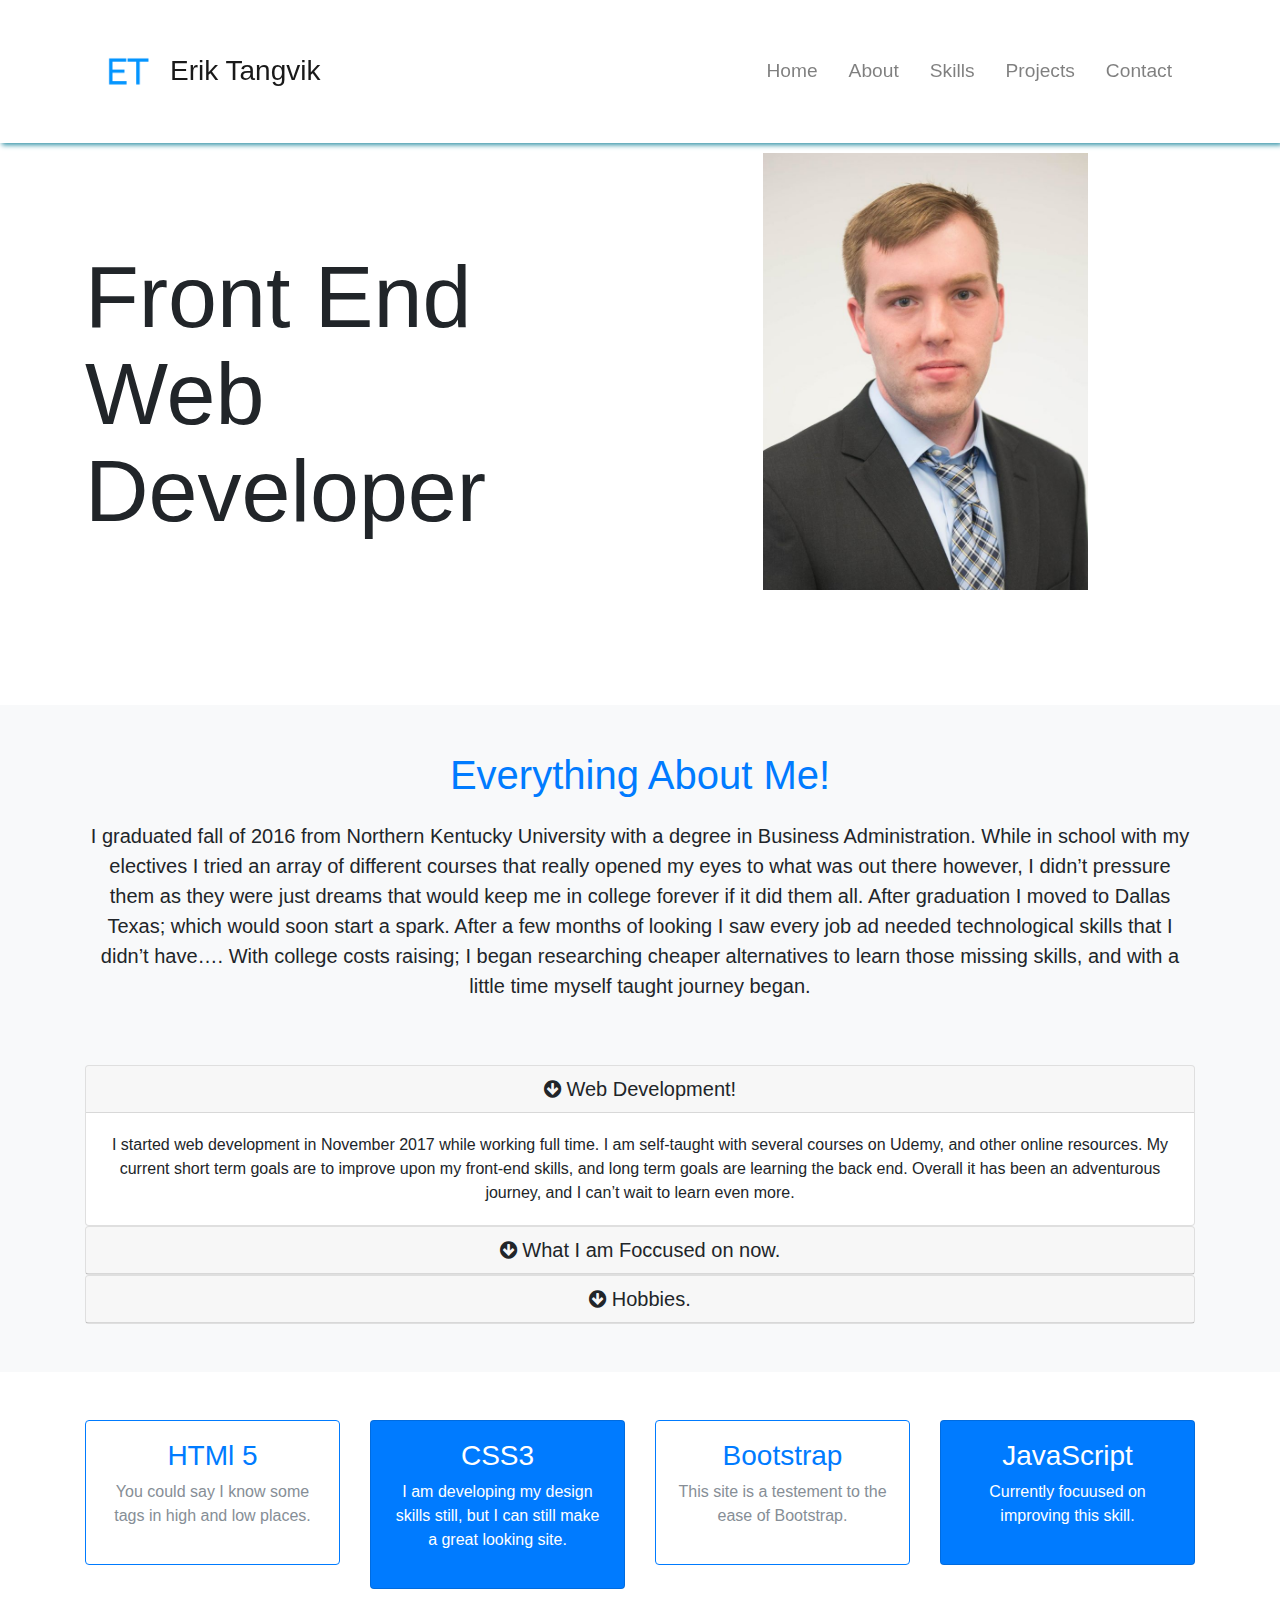
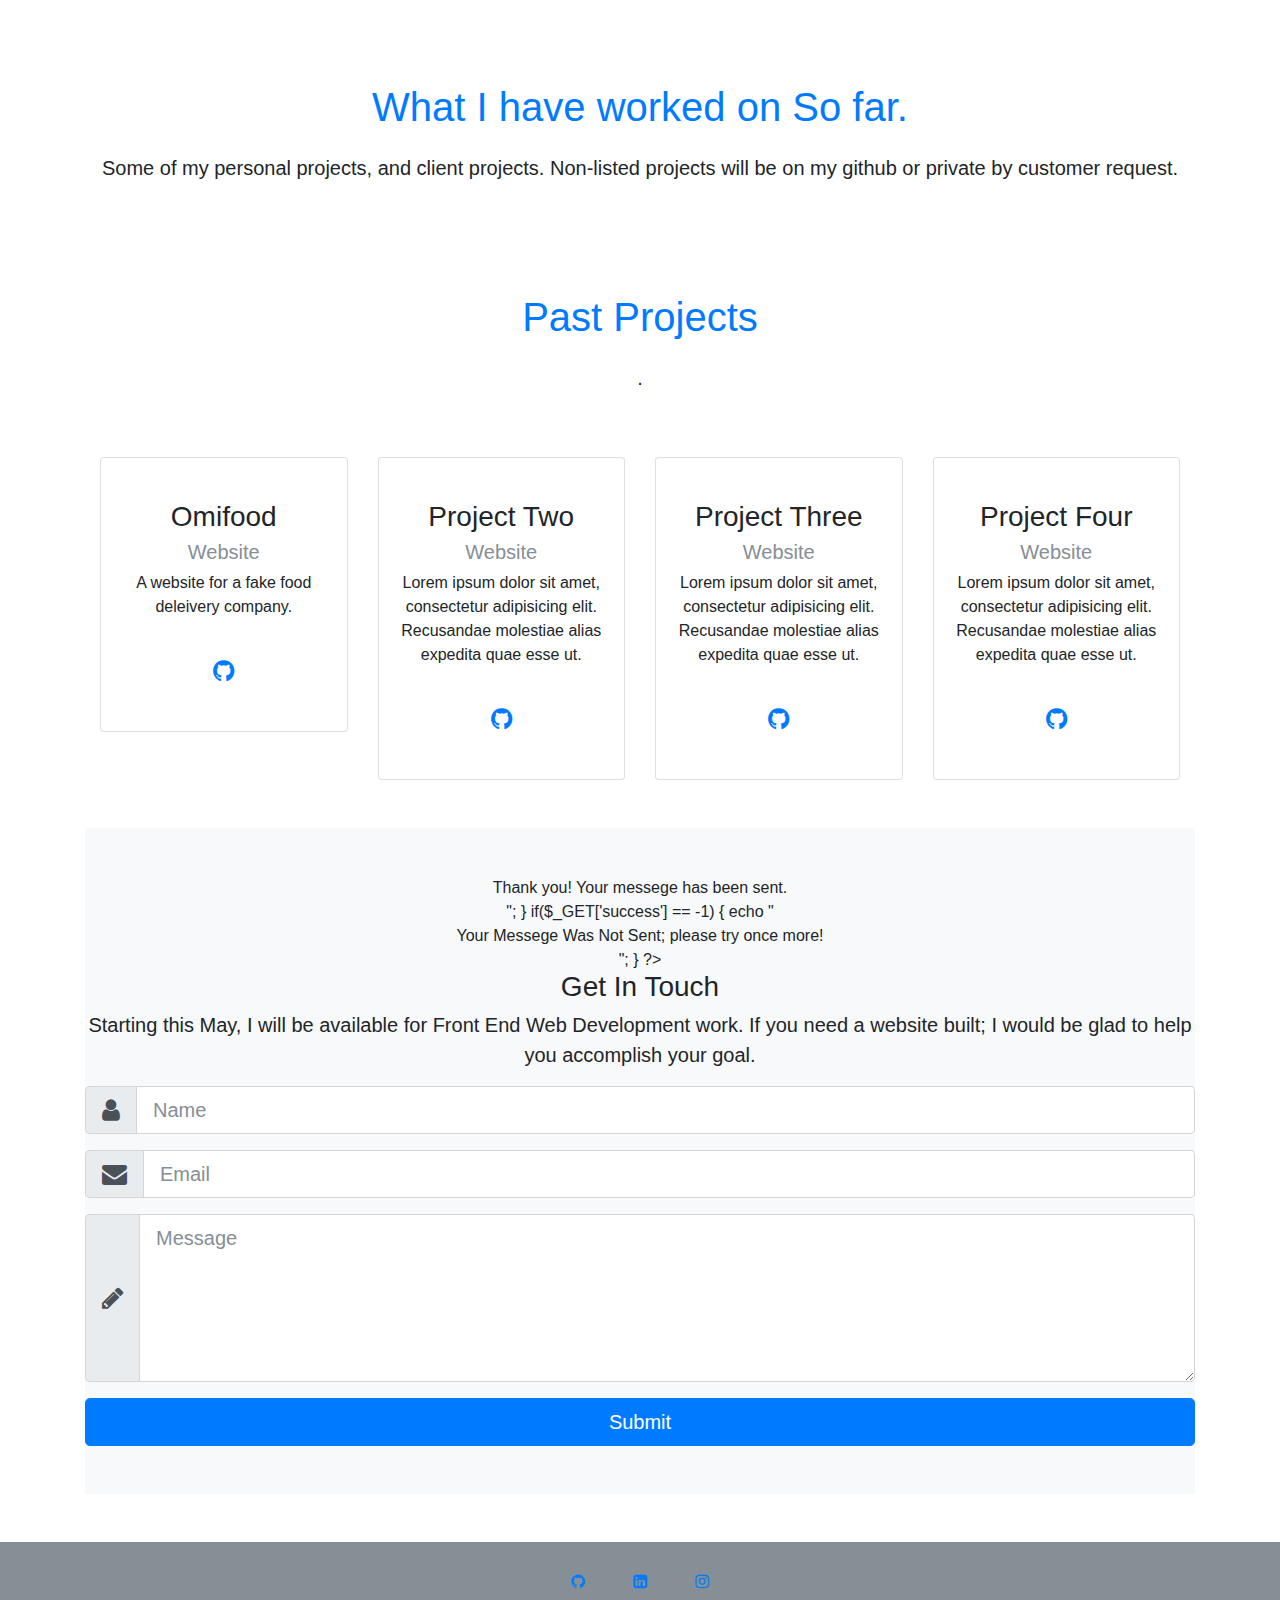
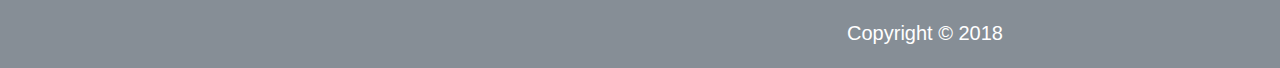
==== index.html @ 724672f5 "Add files via upload" ====
<!DOCTYPE html>
<html lang="en">
<head>
  <meta charset="UTF-8">
  <meta name="viewport" content="width=device-width, initial-scale=1.0">
  <meta http-equiv="X-UA-Compatible" content="ie=edge">
  <title>Erik Tangvik</title>
  <link rel="stylesheet" href="css/font-awesome.min.css">
  <link rel="stylesheet" href="css/bootstrap.css">
  <link rel="stylesheet" href="css/style.css">
</head>
<body id="home">
  <nav class="navbar navbar-expand-md navbar-light fixed-top py-4">
    <div class="container">
      <a href="index.html" class="navbar-brand">
        <img src="img/ET-logo.png" width="85" height="85" alt=""><h3 class="d-inline align-middle">Erik Tangvik</h3>
      </a>
      <button class="navbar-toggler" data-toggle="collapse" data-target="#navbarNav"><span class="navbar-toggler-icon"></span></button>
      <div class="collapse navbar-collapse" id="navbarNav">
        <ul class="navbar-nav ml-auto">
          <li class="nav-item">
            <a href="#home" class="nav-link">Home</a>
          </li>
          <li class="nav-item">
            <a href="#About" class="nav-link">About</a>
          </li>
          <li class="nav-item">
            <a href="#Skills" class="nav-link">Skills</a>
          </li>
          <li class="nav-item">
            <a href="#Projects" class="nav-link">Projects</a>
          </li>
          <li class="nav-item">
            <a href="#Contact" class="nav-link">Contact</a>
          </li>
        </ul>
      </div>
    </div>
  </nav>

<!-- SHOWCASE -->
<section id="showcase" class="py-5">
<div class="container">
    <div class="row">
      <div class="col-lg-6">
        <h1 class="display-2 mt-5 pt-5">
          Front End Web Developer
        </h1>
        <p class="lead"></p>
      </div>
      <div class="col-lg-6 text-center">
        <img src="img/profile_picture_one.jpg" width="325" height="400"alt="Picture of me" class="img-fluid">
      </div>

    </div>
  </div>
</section>

<!-- About Me -->
<section id="About" class="py-5 text-center bg-light">
  <div class="container">
    <div class="row">
      <div class="col">
        <div class="info-header mb-5">
          <h1 class="text-primary pb-3">
            Everything About Me!
          </h1>
          <p class="lead pb-3">
I graduated fall of 2016 from Northern Kentucky University with a degree in Business Administration. While in school with my electives I tried an array of different courses that really opened my eyes to what was out there however, I didn’t pressure them as they were just dreams that would keep me in college forever if it did them all. After graduation I moved to Dallas Texas; which would soon start a spark. After a few months of looking I saw every job ad needed technological skills that I didn’t have…. With college costs raising; I began researching cheaper alternatives to learn those missing skills, and with a little time myself taught journey began.   </p>
        </div>

        <!-- ACCORDION -->
        <div id="accordion" role="tablist">
          <div class="card">
            <div class="card-header" id="heading1">
              <h5 class="mb-0">
                <div href="#collapse1" data-toggle="collapse" data-parent="#accordion">
                  <i class="fa fa-arrow-circle-down"></i> Web Development!
                </div>
              </h5>
            </div>

            <div id="collapse1" class="collapse show">
              <div class="card-body">
                I started web development in November 2017 while working full time. I am self-taught with several courses on Udemy, and other online resources. My current short term goals are to improve upon my front-end skills, and long term goals are learning the back end. Overall it has been an adventurous journey, and I can’t wait to learn even more.
              </div>
            </div>
          </div>

          <div class="card">
            <div class="card-header" id="heading2">
              <h5 class="mb-0">
                <div href="#collapse2" data-toggle="collapse" data-parent="#accordion">
                  <i class="fa fa-arrow-circle-down"></i> What I am Foccused on now.
                </div>
              </h5>
            </div>

            <div id="collapse2" class="collapse">
              <div class="card-body">
                Currently I am working on improving my JavaScript, and then later moving on to Python so I can learn some backend material.
              </div>
            </div>
          </div>

          <div class="card">
            <div class="card-header" id="heading3">
              <h5 class="mb-0">
                <div href="#collapse3" data-toggle="collapse" data-parent="#accordion">
                  <i class="fa fa-arrow-circle-down"></i> Hobbies.
                </div>
              </h5>
            </div>

            <div id="collapse3" class="collapse">
              <div class="card-body">
                When I am not working on web development, I am often studying Korean and Norwegian. I am an A1 level in both, but I should advance to A2 in both by the end of year. When I am not studying I enjoy watching movies, reading, and traveling the world.
              </div>
            </div>
          </div>
        </div>
      </div>
    </div>
  </div>
</section>

<!-- Skills -->
<section id="Skills" class="py-5">
  <div class="container">
    <div class="row">
      <div class="col-md-3">
        <div class="card text-center border-primary">
          <div class="card-body">
            <h3 class="text-primary">HTMl 5</h3>
            <p class="text-muted">You could say I know some tags in high and low places.</p>
          </div>
        </div>
      </div>
      <div class="col-md-3">
        <div class="card text-center bg-primary text-white">
          <div class="card-body">
            <h3>CSS3</h3>
            <p>I am developing my design skills still, but I can still make a great looking site.</p>
          </div>
        </div>
      </div>
      <div class="col-md-3">
        <div class="card text-center border-primary">
          <div class="card-body">
            <h3 class="text-primary">Bootstrap</h3>
            <p class="text-muted">This site is a testement to the ease of Bootstrap.</p>
          </div>
        </div>
      </div>
      <div class="col-md-3">
        <div class="card text-center bg-primary text-white">
          <div class="card-body">
            <h3>JavaScript</h3>
            <p>Currently focuused on improving this skill.</p>
          </div>
        </div>
      </div>
    </div>
  </div>
</section>


<!-- Projects-->
<section id="Projects" class="my-5 text-center">
  <div class="container">
    <div class="row">
      <div class="col">
        <div class="info-header mb-5">
          <h1 class="text-primary pb-3">
            What I have worked on So far.
          </h1>
          <p class="lead pb-3">
Some of my personal projects, and client projects. Non-listed projects will be on my github or private by customer request.           </p>
        </div>
      </div>
    </div>
              <!-- First Project copy format for next project -->
              <section id="Projects" class="my-5 text-center">
                <div class="container">
                  <div class="row">
                    <div class="col">
                      <div class="info-header mb-5">
                        <h1 class="text-primary pb-3">
                          Past Projects
                        </h1>
                        <p class="lead pb-3">
                          .
                        </p>
                      </div>
                    </div>
                  </div>
                  <div class="row">
                    <div class="col-lg-3 col-md-6">
                      <div class="card">
                        <div class="card-body">
                          <img src="img/person1.jpg" alt="" class="img-fluid rounded-circle w-50 mb-3">
                          <h3>Omifood</h3>
                          <h5 class="text-muted">Website</h5>
                          <p>A website for a fake food deleivery company.</p>
                          <div class="d-flex flex-row justify-content-center">
                            <div class="p-4">
                              <a href="#"><i class="fa fa-github"></i></a>
                            </div>
                          </div>
                        </div>
                      </div>
                    </div>
                    <div class="col-lg-3 col-md-6">
                      <div class="card">
                        <div class="card-body">
                          <img src="img/person2.jpg" alt="" class="img-fluid rounded-circle w-50 mb-3">
                          <h3>Project Two</h3>
                          <h5 class="text-muted">Website</h5>
                          <p>Lorem ipsum dolor sit amet, consectetur adipisicing elit. Recusandae molestiae alias expedita quae esse ut.</p>
                          <div class="d-flex flex-row justify-content-center">
                            <div class="p-4">
                              <a href="#"><i class="fa fa-github"></i></a>
                            </div>
                          </div>
                        </div>
                      </div>
                    </div>
                    <div class="col-lg-3 col-md-6">
                      <div class="card">
                        <div class="card-body">
                          <img src="img/person3.jpg" alt="" class="img-fluid rounded-circle w-50 mb-3">
                          <h3>Project Three</h3>
                          <h5 class="text-muted">Website</h5>
                          <p>Lorem ipsum dolor sit amet, consectetur adipisicing elit. Recusandae molestiae alias expedita quae esse ut.</p>
                          <div class="d-flex flex-row justify-content-center">
                            <div class="p-4">
                              <a href="#"><i class="fa fa-github"></i></a>
                            </div>
                          </div>
                        </div>
                      </div>
                    </div>
                    <div class="col-lg-3 col-md-6">
                      <div class="card">
                        <div class="card-body">
                          <img src="img/person4.jpg" alt="" class="img-fluid rounded-circle w-50 mb-3">
                          <h3>Project Four</h3>
                          <h5 class="text-muted">Website</h5>
                          <p>Lorem ipsum dolor sit amet, consectetur adipisicing elit. Recusandae molestiae alias expedita quae esse ut.</p>
                          <div class="d-flex flex-row justify-content-center">
                            <div class="p-4">
                              <a href="#"><i class="fa fa-github"></i></a>
                            </div>
                          </div>
                        </div>
                      </div>
                    </div>
                  </div>
                </div>
              </section>


<!-- Contact -->
<section id="Contact" class="bg-light py-5" action="mailer.php">
  <div class="container">

  <?php
  if($_GET['success'] == 1) {
    echo "<div class=\"Contact-messages success\"> Thank you! Your messege has been sent.</div>";
  }


  if($_GET['success'] == -1) {
    echo "<div class=\"Contact-messages error\"> Your Messege Was Not Sent; please try once more!</div>";
  }
      ?>

    <div class="row">
      <div class="col-lg">
        <h3>Get In Touch</h3>
        <p class="lead">Starting this May, I will be available for Front End Web Development work. If you need a website built; I would be glad to help you accomplish your goal.</p>
        <form>
          <div class="form-group">
            <div class="input-group input-group-lg">
              <span class="input-group-addon"><i class="fa fa-user"></i></span>
              <input type="text" class="form-control" placeholder="Name">
            </div>
          </div>
          <div class="form-group">
            <div class="input-group input-group-lg">
              <span class="input-group-addon"><i class="fa fa-envelope"></i></span>
              <input type="email" class="form-control" placeholder="Email">
            </div>
          </div>
          <div class="form-group">
            <div class="input-group input-group-lg">
              <span class="input-group-addon"><i class="fa fa-pencil"></i></span>
              <textarea class="form-control" placeholder="Message" rows="5"></textarea>
            </div>
          </div>
          <input type="submit" value="Submit" class="btn btn-primary btn-block btn-lg">
        </form>
      </div>
    </div>
  </div>
</section>

<!-- Footer and Links -->
<footer id="main-footer" class="py-1 bg-secondary text-white">
  <div class="container">
    <div class="d-flex flex-row justify-content-center">
      <div class="p-4">
        <a href="https://github.com/Etang131"><i class="fa fa-github"></i></a>
      </div>
      <div class="p-4">
        <a href="https://www.linkedin.com/in/tangvikerik/"><i class="fa fa-linkedin-square"></i></a>
      </div>
      <div class="p-4">
        <a href="https://www.instagram.com/etang131/"><i class="fa fa-instagram"></i></a>
      </div>
    </div>
    <div class="row text-center">
      <div class="col-md-6 ml-auto">
        <p class="lead">Copyright &copy; 2018</p>
      </div>
  </div>
</footer>

<script src="js/jquery.min.js"></script>
<script src="js/popper.min.js"></script>
<script src="js/bootstrap.min.js"></script>
<script src="js/navbar-fixed.js"></script>
</body>
</html>
---- css/style.css ----
body {
  margin-top: 105px; }

.navbar {
  -webkit-box-shadow: 2px 2px 5px #3292a6;
  box-shadow: 2px 2px 5px #3292a6;
  opacity: 0/9;
  background: #fff; }
  .navbar .nav-item {
    font-size: 1.2rem;
    padding-right: 15px; }

#showcase {
  position: relative;
  background: url("../img/background_image_one.jpg");
  min-height: 600px; }

#Projects img {
  margin-top: -50px; }

#Projects .fa {
  font-size: 25px; }

#Projects .card:hover {
  background: #3292a6;
  color: #fff; }
  #Projects .card:hover .fa {
    color: #fff; }

.Contact-messages {
  width: 70%;
  margin: 0 auto;
  padding: 10px;
  border-radius: 3px;
  margin-bottom: 20px;
  color: #333; }

.success {
  background-color: rgba(38, 191, 68, 0.8); }

.error {
  background-color: rgba(209, 46, 46, 0.8); }
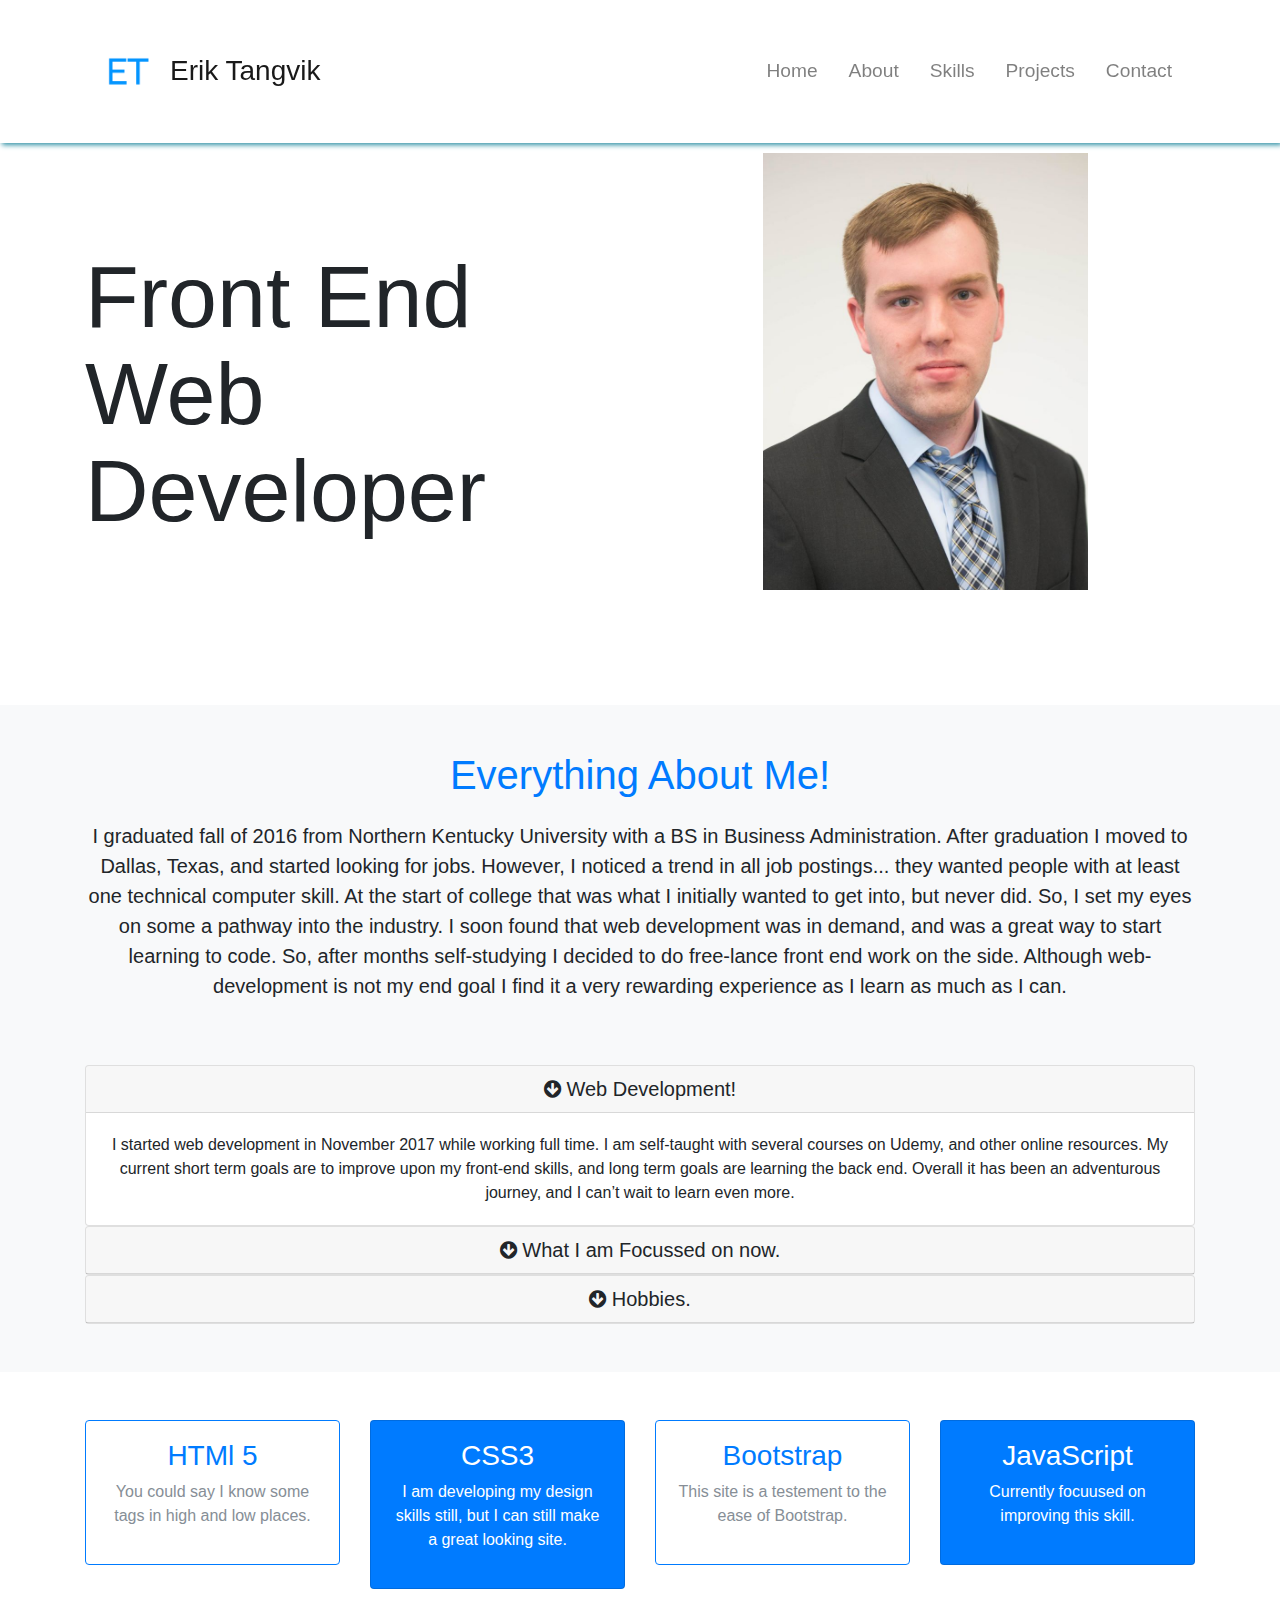
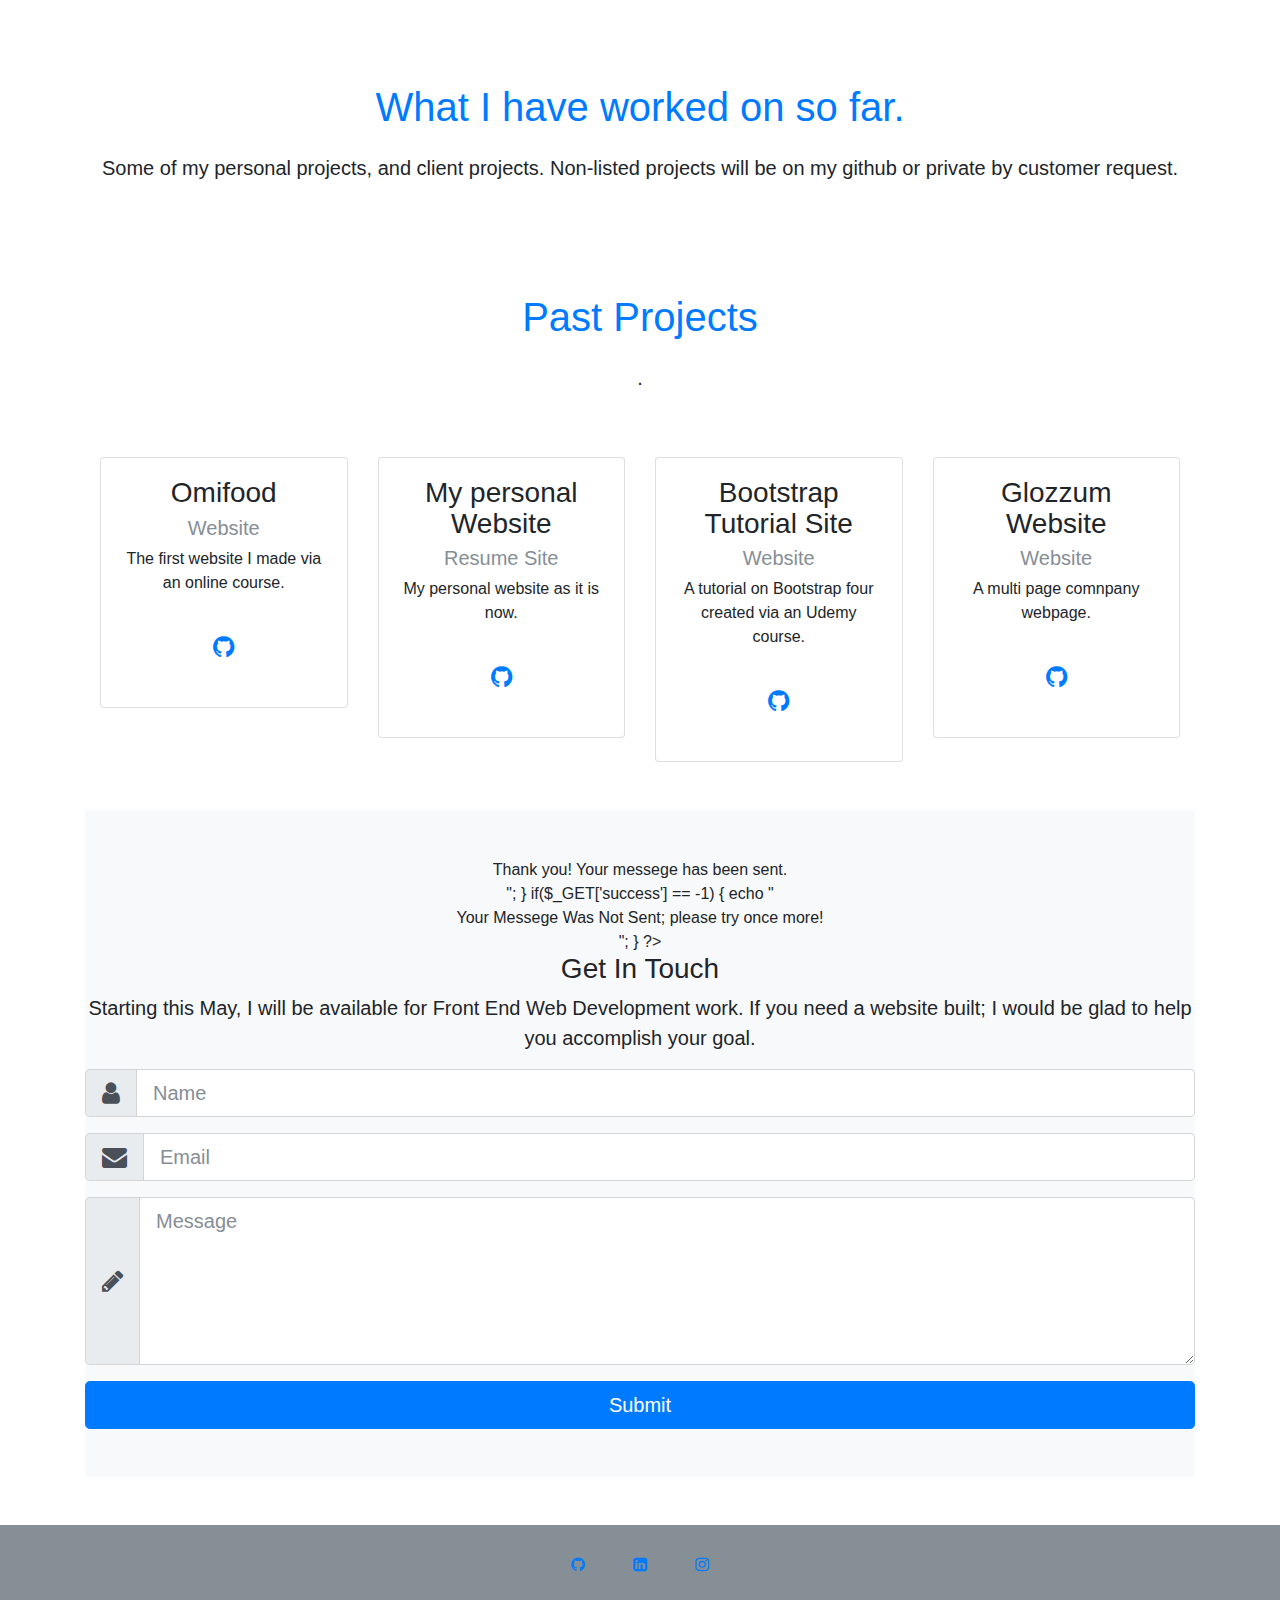
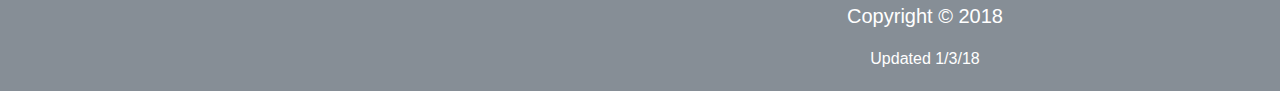
==== commit e4f5cf3a: "Add files via upload" ====
--- a/index.html
+++ b/index.html
@@ -8,6 +8,25 @@
   <link rel="stylesheet" href="css/font-awesome.min.css">
   <link rel="stylesheet" href="css/bootstrap.css">
   <link rel="stylesheet" href="css/style.css">
+
+  <link rel="apple-touch-icon" sizes="57x57" href="favicons/apple-icon-57x57.png">
+  <link rel="apple-touch-icon" sizes="60x60" href="favicons/apple-icon-60x60.png">
+  <link rel="apple-touch-icon" sizes="72x72" href="favicons/apple-icon-72x72.png">
+  <link rel="apple-touch-icon" sizes="76x76" href="favicons/apple-icon-76x76.png">
+  <link rel="apple-touch-icon" sizes="114x114" href="favicons/apple-icon-114x114.png">
+  <link rel="apple-touch-icon" sizes="120x120" href="favicons/apple-icon-120x120.png">
+  <link rel="apple-touch-icon" sizes="144x144" href="favicons/apple-icon-144x144.png">
+  <link rel="apple-touch-icon" sizes="152x152" href="favicons/apple-icon-152x152.png">
+  <link rel="apple-touch-icon" sizes="180x180" href="favicons/apple-icon-180x180.png">
+  <link rel="icon" type="image/png" sizes="192x192"  href="favicons/android-icon-192x192.png">
+  <link rel="icon" type="image/png" sizes="32x32" href="favicons/favicon-32x32.png">
+  <link rel="icon" type="image/png" sizes="96x96" href="favicons/favicon-96x96.png">
+  <link rel="icon" type="image/png" sizes="16x16" href="favicons/favicon-16x16.png">
+  <link rel="manifest" href="favicons/manifest.json">
+  <meta name="msapplication-TileColor" content="#ffffff">
+  <meta name="msapplication-TileImage" content="favicons/ms-icon-144x144.png">
+  <meta name="theme-color" content="#ffffff">
+
 </head>
 <body id="home">
   <nav class="navbar navbar-expand-md navbar-light fixed-top py-4">
@@ -66,7 +85,7 @@
             Everything About Me!
           </h1>
           <p class="lead pb-3">
-I graduated fall of 2016 from Northern Kentucky University with a degree in Business Administration. While in school with my electives I tried an array of different courses that really opened my eyes to what was out there however, I didn’t pressure them as they were just dreams that would keep me in college forever if it did them all. After graduation I moved to Dallas Texas; which would soon start a spark. After a few months of looking I saw every job ad needed technological skills that I didn’t have…. With college costs raising; I began researching cheaper alternatives to learn those missing skills, and with a little time myself taught journey began.   </p>
+I graduated fall of 2016 from Northern Kentucky University with a BS in Business Administration. After graduation I moved to Dallas, Texas, and started looking for jobs. However, I noticed a trend in all job postings... they wanted people with at least one technical computer skill. At the start of college that was what I initially wanted to get into, but never did. So, I set my eyes on some a pathway into the industry. I soon found that web development was in demand, and was a great way to start learning to code. So, after months self-studying I decided to do free-lance front end work on the side. Although web-development is not my end goal I find it a very rewarding experience as I learn as much as I can.  </p>
         </div>
 
         <!-- ACCORDION -->
@@ -91,7 +110,7 @@
             <div class="card-header" id="heading2">
               <h5 class="mb-0">
                 <div href="#collapse2" data-toggle="collapse" data-parent="#accordion">
-                  <i class="fa fa-arrow-circle-down"></i> What I am Foccused on now.
+                  <i class="fa fa-arrow-circle-down"></i> What I am Focussed on now.
                 </div>
               </h5>
             </div>
@@ -172,7 +191,7 @@
       <div class="col">
         <div class="info-header mb-5">
           <h1 class="text-primary pb-3">
-            What I have worked on So far.
+            What I have worked on so far.
           </h1>
           <p class="lead pb-3">
 Some of my personal projects, and client projects. Non-listed projects will be on my github or private by customer request.           </p>
@@ -198,13 +217,12 @@
                     <div class="col-lg-3 col-md-6">
                       <div class="card">
                         <div class="card-body">
-                          <img src="img/person1.jpg" alt="" class="img-fluid rounded-circle w-50 mb-3">
                           <h3>Omifood</h3>
                           <h5 class="text-muted">Website</h5>
-                          <p>A website for a fake food deleivery company.</p>
+                          <p>The first website I made via an online course.</p>
                           <div class="d-flex flex-row justify-content-center">
                             <div class="p-4">
-                              <a href="#"><i class="fa fa-github"></i></a>
+                              <a href="https://github.com/Etang131/Omnifood_Clone/" target="_blank"><i class="fa fa-github"></i></a>
                             </div>
                           </div>
                         </div>
@@ -213,13 +231,12 @@
                     <div class="col-lg-3 col-md-6">
                       <div class="card">
                         <div class="card-body">
-                          <img src="img/person2.jpg" alt="" class="img-fluid rounded-circle w-50 mb-3">
-                          <h3>Project Two</h3>
-                          <h5 class="text-muted">Website</h5>
-                          <p>Lorem ipsum dolor sit amet, consectetur adipisicing elit. Recusandae molestiae alias expedita quae esse ut.</p>
+                          <h3>My personal Website</h3>
+                          <h5 class="text-muted">Resume Site</h5>
+                          <p>My personal website as it is now.</p>
                           <div class="d-flex flex-row justify-content-center">
                             <div class="p-4">
-                              <a href="#"><i class="fa fa-github"></i></a>
+                              <a href="https://github.com/Etang131/Personal_Website/" target="_blank"><i class="fa fa-github"></i></a>
                             </div>
                           </div>
                         </div>
@@ -228,13 +245,12 @@
                     <div class="col-lg-3 col-md-6">
                       <div class="card">
                         <div class="card-body">
-                          <img src="img/person3.jpg" alt="" class="img-fluid rounded-circle w-50 mb-3">
-                          <h3>Project Three</h3>
+                          <h3>Bootstrap Tutorial Site</h3>
                           <h5 class="text-muted">Website</h5>
-                          <p>Lorem ipsum dolor sit amet, consectetur adipisicing elit. Recusandae molestiae alias expedita quae esse ut.</p>
+                          <p>A tutorial on Bootstrap four created via an Udemy course.</p>
                           <div class="d-flex flex-row justify-content-center">
                             <div class="p-4">
-                              <a href="#"><i class="fa fa-github"></i></a>
+                              <a href="https://github.com/Etang131/bootstrap_sandbox_tutorial/" target="_blank"><i class="fa fa-github"></i></a>
                             </div>
                           </div>
                         </div>
@@ -243,13 +259,12 @@
                     <div class="col-lg-3 col-md-6">
                       <div class="card">
                         <div class="card-body">
-                          <img src="img/person4.jpg" alt="" class="img-fluid rounded-circle w-50 mb-3">
-                          <h3>Project Four</h3>
+                          <h3>Glozzum Website</h3>
                           <h5 class="text-muted">Website</h5>
-                          <p>Lorem ipsum dolor sit amet, consectetur adipisicing elit. Recusandae molestiae alias expedita quae esse ut.</p>
+                          <p>A multi page comnpany webpage.</p>
                           <div class="d-flex flex-row justify-content-center">
                             <div class="p-4">
-                              <a href="#"><i class="fa fa-github"></i></a>
+                              <a href="https://github.com/Etang131/bootstrap_multipage_site_tutorial-/" target="_blank"><i class="fa fa-github"></i></a>
                             </div>
                           </div>
                         </div>
@@ -279,23 +294,24 @@
       <div class="col-lg">
         <h3>Get In Touch</h3>
         <p class="lead">Starting this May, I will be available for Front End Web Development work. If you need a website built; I would be glad to help you accomplish your goal.</p>
-        <form>
+        <form action="https://formspree.io/erikjt@outlook.com"
+      method="POST">
           <div class="form-group">
             <div class="input-group input-group-lg">
               <span class="input-group-addon"><i class="fa fa-user"></i></span>
-              <input type="text" class="form-control" placeholder="Name">
+              <input type="text" class="form-control" name="name" placeholder="Name">
             </div>
           </div>
           <div class="form-group">
             <div class="input-group input-group-lg">
               <span class="input-group-addon"><i class="fa fa-envelope"></i></span>
-              <input type="email" class="form-control" placeholder="Email">
+              <input type="email" class="form-control" name="_replyto" placeholder="Email">
             </div>
           </div>
           <div class="form-group">
             <div class="input-group input-group-lg">
               <span class="input-group-addon"><i class="fa fa-pencil"></i></span>
-              <textarea class="form-control" placeholder="Message" rows="5"></textarea>
+              <textarea class="form-control" name="message" placeholder="Message" rows="5"></textarea>
             </div>
           </div>
           <input type="submit" value="Submit" class="btn btn-primary btn-block btn-lg">
@@ -310,18 +326,19 @@
   <div class="container">
     <div class="d-flex flex-row justify-content-center">
       <div class="p-4">
-        <a href="https://github.com/Etang131"><i class="fa fa-github"></i></a>
+        <a href="https://github.com/Etang131/" target="_blank"><i class="fa fa-github"></i></a>
       </div>
       <div class="p-4">
-        <a href="https://www.linkedin.com/in/tangvikerik/"><i class="fa fa-linkedin-square"></i></a>
+        <a href="https://www.linkedin.com/in/tangvikerik/" target="_blank"><i class="fa fa-linkedin-square"></i></a>
       </div>
       <div class="p-4">
-        <a href="https://www.instagram.com/etang131/"><i class="fa fa-instagram"></i></a>
+        <a href="https://www.instagram.com/etang131/" target="_blank"><i class="fa fa-instagram"></i></a>
       </div>
     </div>
     <div class="row text-center">
       <div class="col-md-6 ml-auto">
         <p class="lead">Copyright &copy; 2018</p>
+        <p> Updated 1/3/18 </p>
       </div>
   </div>
 </footer>
--- a/css/style.css
+++ b/css/style.css
@@ -26,17 +26,3 @@
   color: #fff; }
   #Projects .card:hover .fa {
     color: #fff; }
-
-.Contact-messages {
-  width: 70%;
-  margin: 0 auto;
-  padding: 10px;
-  border-radius: 3px;
-  margin-bottom: 20px;
-  color: #333; }
-
-.success {
-  background-color: rgba(38, 191, 68, 0.8); }
-
-.error {
-  background-color: rgba(209, 46, 46, 0.8); }
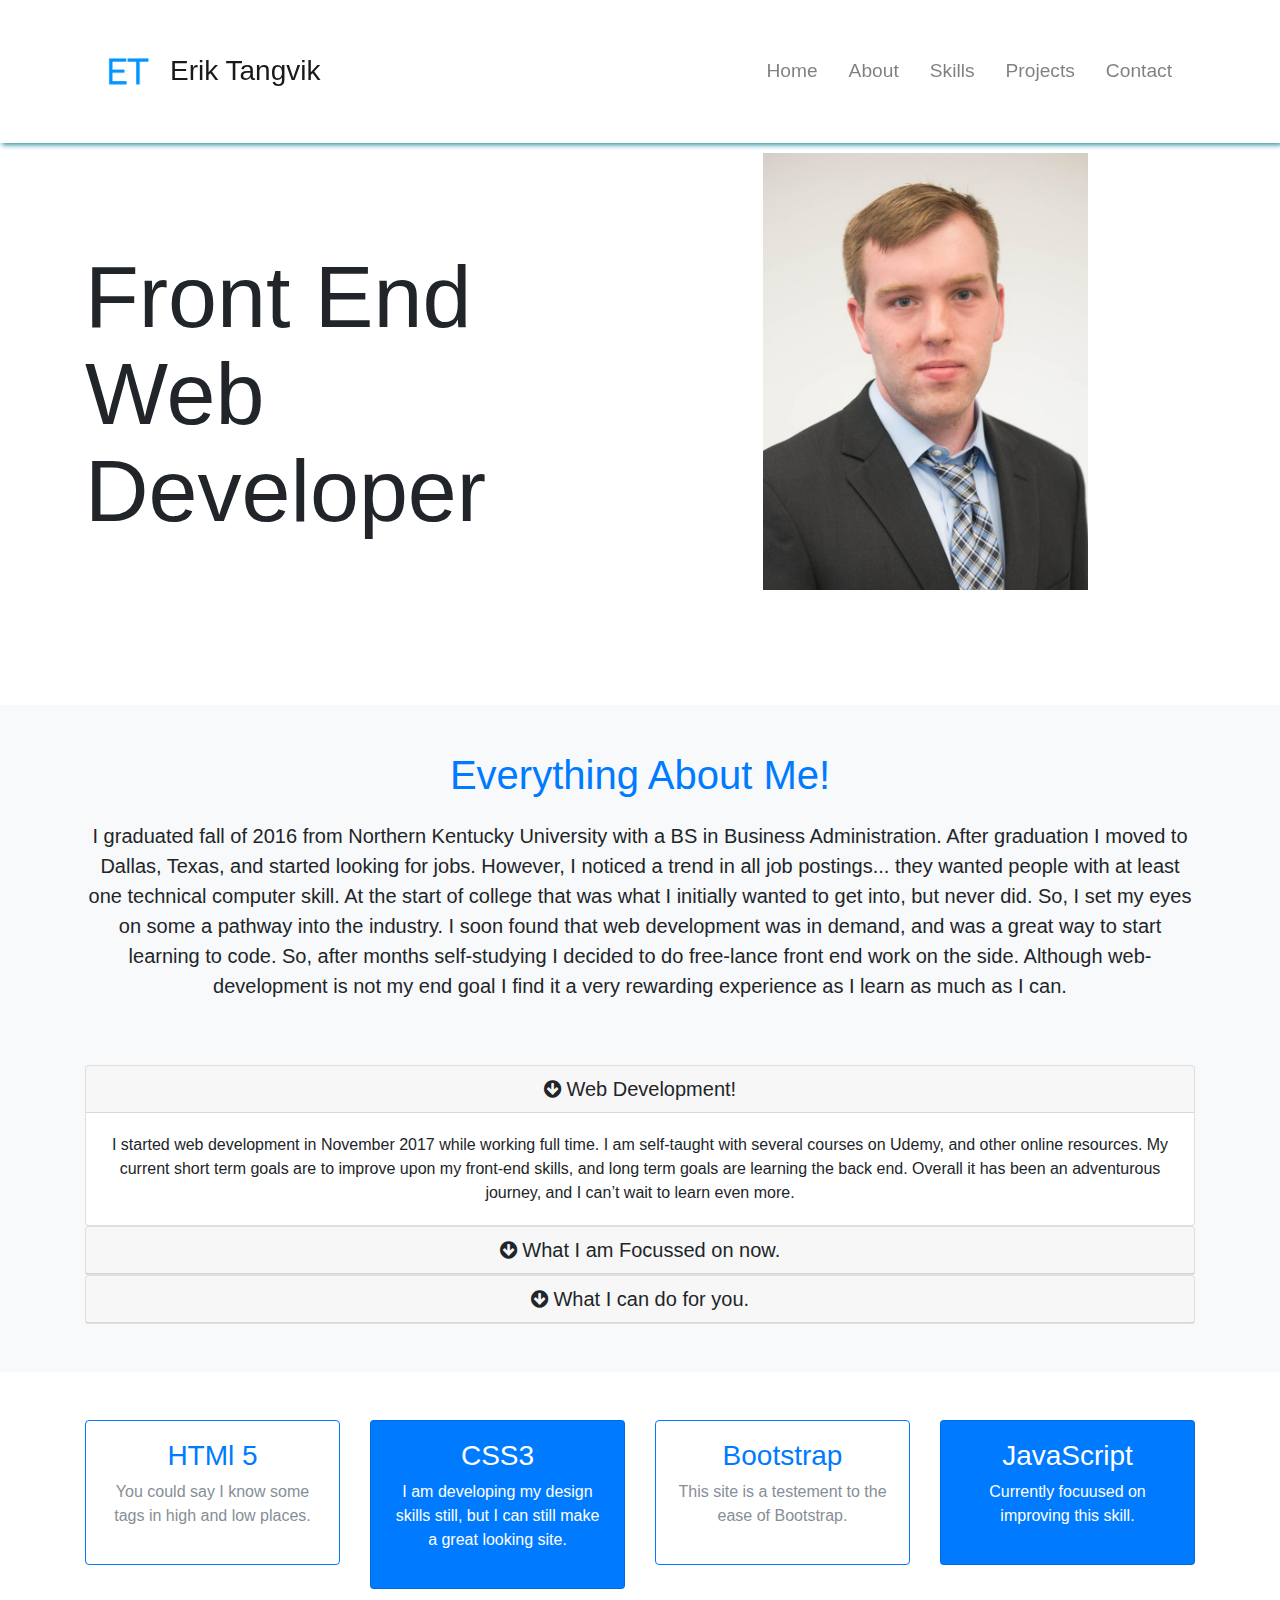
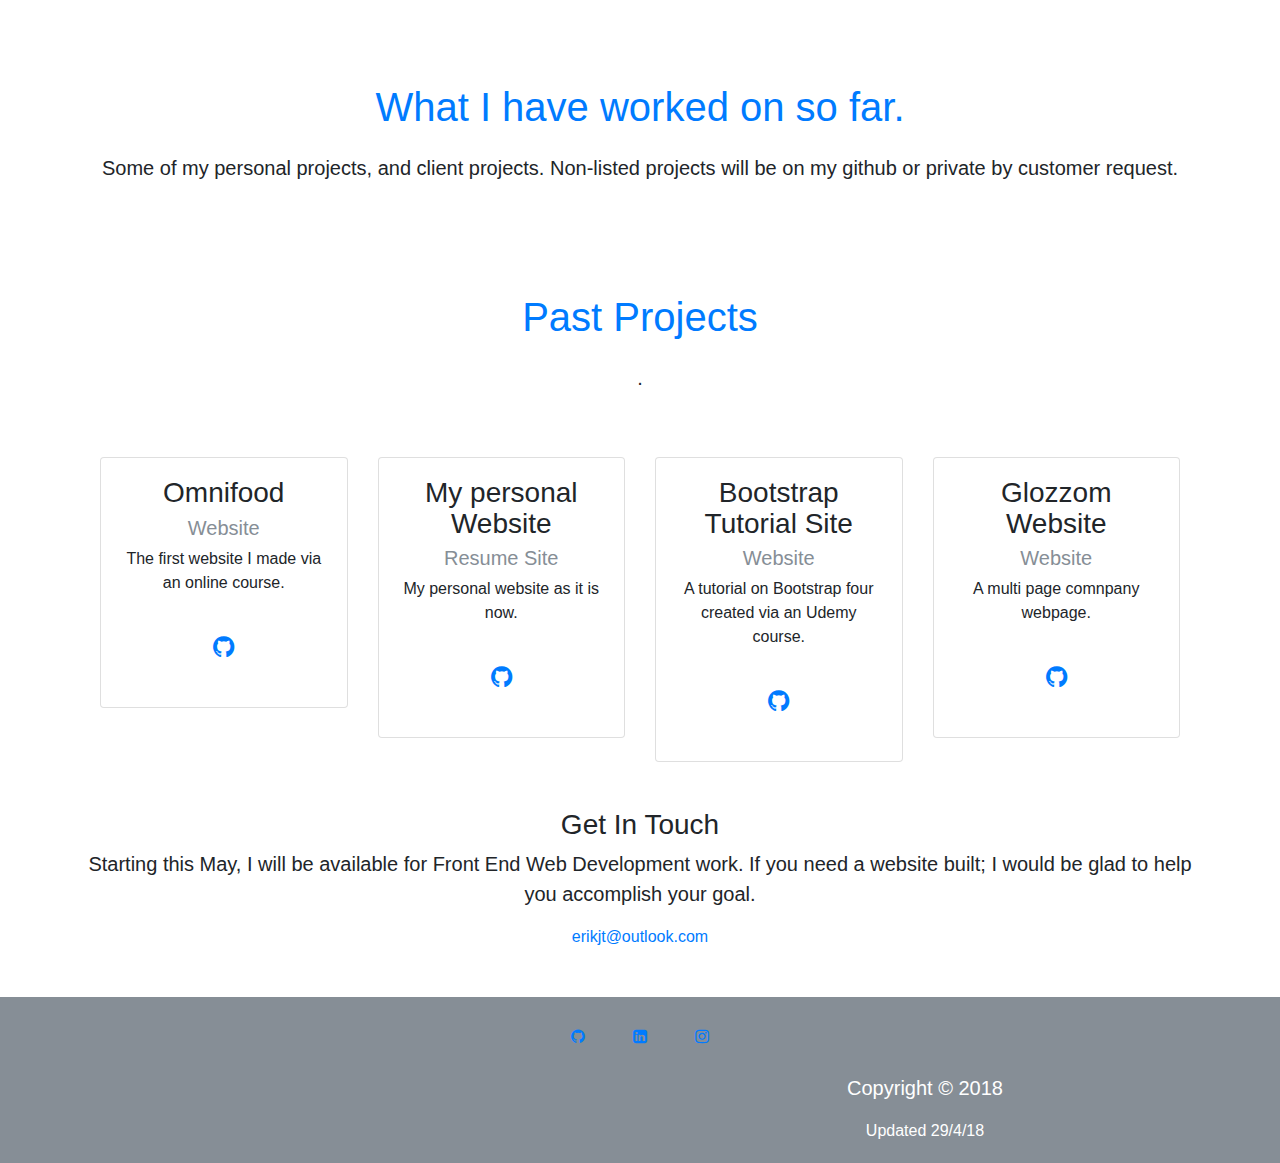
==== commit 967f4f47: "Add files via upload" ====
--- a/index.html
+++ b/index.html
@@ -126,15 +126,14 @@
             <div class="card-header" id="heading3">
               <h5 class="mb-0">
                 <div href="#collapse3" data-toggle="collapse" data-parent="#accordion">
-                  <i class="fa fa-arrow-circle-down"></i> Hobbies.
+                  <i class="fa fa-arrow-circle-down"></i> What I can do for you.
                 </div>
               </h5>
             </div>
 
             <div id="collapse3" class="collapse">
               <div class="card-body">
-                When I am not working on web development, I am often studying Korean and Norwegian. I am an A1 level in both, but I should advance to A2 in both by the end of year. When I am not studying I enjoy watching movies, reading, and traveling the world.
-              </div>
+I can provide you a professional site for your business, portfolio or anything else you may desire. To make things easy I prefer that you have a vague Idea of what you want so we both can create the desired image. For rates please contact me below, and we can set up an appointment.               </div>
             </div>
           </div>
         </div>
@@ -217,8 +216,9 @@
                     <div class="col-lg-3 col-md-6">
                       <div class="card">
                         <div class="card-body">
-                          <h3>Omifood</h3>
-                          <h5 class="text-muted">Website</h5>
+                          <h3>Omnifood</h3>
+                          <a href="omnifood/index.html"target="_blank">
+                          <h5 class="text-muted">Website</h5></a>
                           <p>The first website I made via an online course.</p>
                           <div class="d-flex flex-row justify-content-center">
                             <div class="p-4">
@@ -246,7 +246,8 @@
                       <div class="card">
                         <div class="card-body">
                           <h3>Bootstrap Tutorial Site</h3>
-                          <h5 class="text-muted">Website</h5>
+                          <a href="bootstrap_sandboxClass/2_2_basic_typography.html"target="_blank">
+                            <h5 class="text-muted">Website</h5></a>
                           <p>A tutorial on Bootstrap four created via an Udemy course.</p>
                           <div class="d-flex flex-row justify-content-center">
                             <div class="p-4">
@@ -259,8 +260,9 @@
                     <div class="col-lg-3 col-md-6">
                       <div class="card">
                         <div class="card-body">
-                          <h3>Glozzum Website</h3>
-                          <h5 class="text-muted">Website</h5>
+                          <h3>Glozzom Website</h3>
+                          <a href="glozzom/index.html"target="_blank">
+                            <h5 class="text-muted">Website</h5></a>
                           <p>A multi page comnpany webpage.</p>
                           <div class="d-flex flex-row justify-content-center">
                             <div class="p-4">
@@ -276,50 +278,16 @@
 
 
 <!-- Contact -->
-<section id="Contact" class="bg-light py-5" action="mailer.php">
-  <div class="container">
-
-  <?php
-  if($_GET['success'] == 1) {
-    echo "<div class=\"Contact-messages success\"> Thank you! Your messege has been sent.</div>";
-  }
-
-
-  if($_GET['success'] == -1) {
-    echo "<div class=\"Contact-messages error\"> Your Messege Was Not Sent; please try once more!</div>";
-  }
-      ?>
-
+<section id="Contact" class="my-5 text-center">
     <div class="row">
       <div class="col-lg">
         <h3>Get In Touch</h3>
         <p class="lead">Starting this May, I will be available for Front End Web Development work. If you need a website built; I would be glad to help you accomplish your goal.</p>
-        <form action="https://formspree.io/erikjt@outlook.com"
-      method="POST">
-          <div class="form-group">
-            <div class="input-group input-group-lg">
-              <span class="input-group-addon"><i class="fa fa-user"></i></span>
-              <input type="text" class="form-control" name="name" placeholder="Name">
-            </div>
-          </div>
-          <div class="form-group">
-            <div class="input-group input-group-lg">
-              <span class="input-group-addon"><i class="fa fa-envelope"></i></span>
-              <input type="email" class="form-control" name="_replyto" placeholder="Email">
-            </div>
-          </div>
-          <div class="form-group">
-            <div class="input-group input-group-lg">
-              <span class="input-group-addon"><i class="fa fa-pencil"></i></span>
-              <textarea class="form-control" name="message" placeholder="Message" rows="5"></textarea>
-            </div>
-          </div>
-          <input type="submit" value="Submit" class="btn btn-primary btn-block btn-lg">
-        </form>
-      </div>
-    </div>
-  </div>
-</section>
+        <a href="javascript:location='mailto:\u0065\u0072\u0069\u006b\u006a\u0074\u0040\u006f\u0075\u0074\u006c\u006f\u006f\u006b\u002e\u0063\u006f\u006d';void 0"><script type="text/javascript">document.write('\u0065\u0072\u0069\u006b\u006a\u0074\u0040\u006f\u0075\u0074\u006c\u006f\u006f\u006b\u002e\u0063\u006f\u006d')</script></a>
+</section>
+</section>
+
+
 
 <!-- Footer and Links -->
 <footer id="main-footer" class="py-1 bg-secondary text-white">
@@ -338,7 +306,7 @@
     <div class="row text-center">
       <div class="col-md-6 ml-auto">
         <p class="lead">Copyright &copy; 2018</p>
-        <p> Updated 1/3/18 </p>
+        <p> Updated 29/4/18 </p>
       </div>
   </div>
 </footer>
